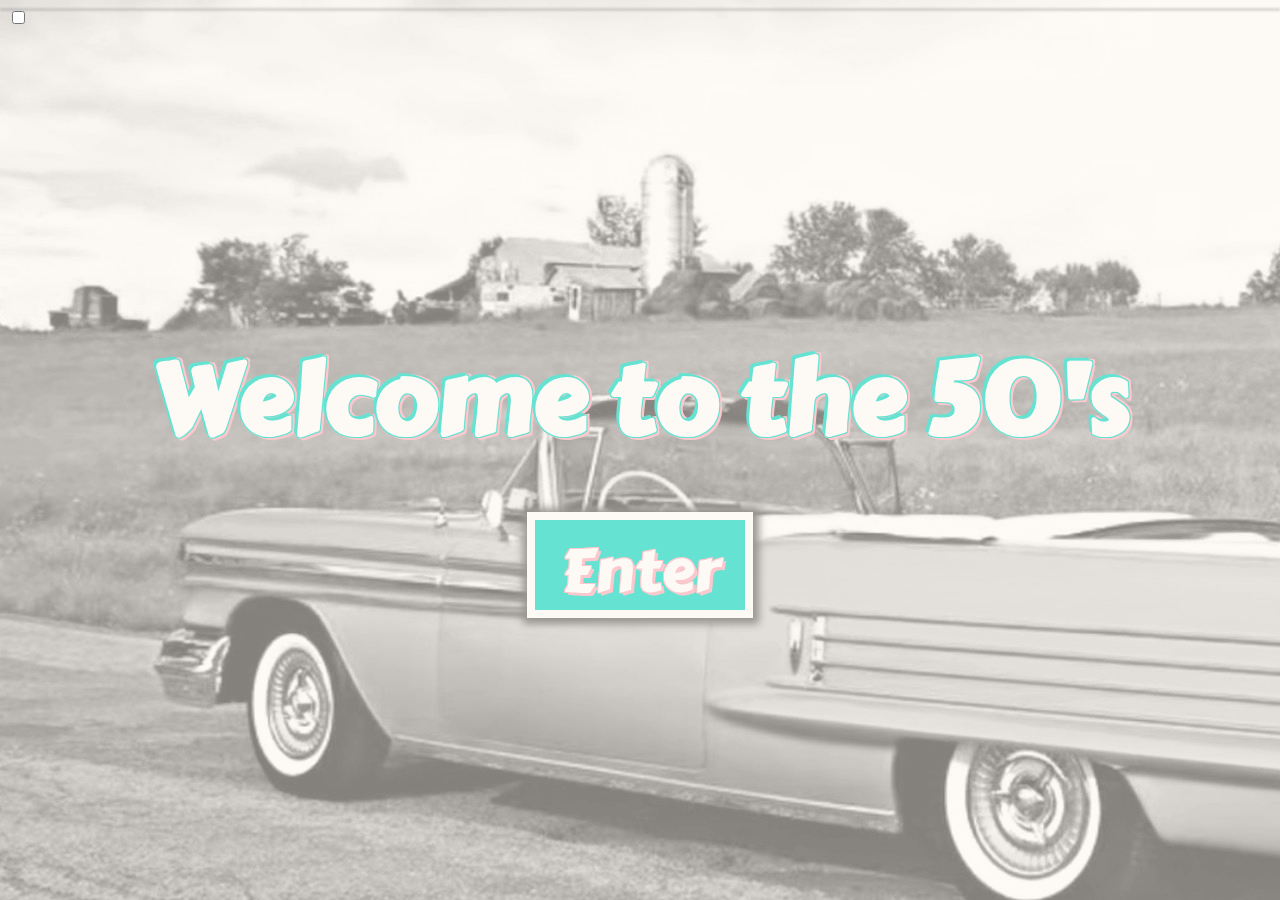
==== index.html @ 23007306 "first upload" ====
<!doctype html>
<html>
<head>
<meta charset="utf-8">
<title>Back to the 50's</title>
<link rel="stylesheet" type="text/css" href="css/frontpage.css">
<link rel="stylesheet" type="text/css" href="css/Screeneffect.css">
</head>

<body>
	
	

	
	
	
<div class="yellowing"></div>	
	
<div class="background"></div>	
	
	
<div class="screentearing2"></div>	
<div class="screentearing"></div>	
	
	
	
<a class="button50s" href="Main.html">Enter</a>	

	
<h1 class="tittle">Welcome to the 50's</h1>	
<h1 class="tittle2">Welcome to the 50's</h1>		
	
	
<div class="musicshowing">
	<form>
	<input id="muting" type="checkbox" name="mute" value="muting">
	<iframe class="spotify" src="https://open.spotify.com/embed/user/spotify/playlist/37i9dQZF1DWSV3Tk4GO2fq" width="380" height="300" frameborder="0" allowtransparency="true" allow="encrypted-media"></iframe>	
	</form>	
</div>	
	
</body>
</html>
---- css/frontpage.css ----
@charset "utf-8";
/* CSS Document */

@font-face {
  font-family: carter;
  src: url("/Font/CarterOne.ttf");
}
body{
font-family: carter;
	
}

#muting{
	z-index: 1;
	position: fixed;
}

input[type=checkbox]:checked ~ .spotify{ 
  display: block;
}

.spotify{
display: none;
position: fixed;
z-index: 0;
opacity: 0.7;
height: 80px;
top: 0%;
left: 0px;
margin: auto;
}
.background{
	background-image: url("../img/jpeg/1effddeb-74aa-4bd0-b36e-7b9f4e412cb3-1920-1080.jpg");
	background-attachment: fixed;
	opacity: 0.6;
	filter: grayscale(1);
	width: 100vw;
	height: 100%;
	margin: auto;
	left: 0px;
	top: 0px;
	position: fixed;


}
.button50s:hover{
animation-name: wiggle;
animation-iteration-count: 1;
animation-direction: normal;
animation-duration: 0.2s;
animation-fill-mode: forwards;
	
}

@keyframes wiggle{
	0%{transform: rotate(0deg);}
	25%{transform: rotate(5deg);}
	50%{transform: rotate(0deg);}
	75%{transform: rotate(-5deg);}
	100%{transform: rotate(0deg);}
}

.button50s{
	text-decoration-line: none;
	text-align: center;
	background-color: turquoise;
	color: white;
	font-size: 60px;
	padding: 5px;
	border-style: solid;
	border-color: white;
	border-width: 8px;
	opacity: 1;
	box-shadow: 1px 1px 8px 5px grey;
	position: fixed;
	margin: auto;
	width: 200px;
	height: 80px;
	left: 0px;
	right: 0px;
	top: 40vw;
	
   text-shadow:
       3px 3px 0 pink,
     -1px -1px 0 pink,  
      1px -1px 0 pink,
      -1px 1px 0 pink,
       1px 1px 0 pink;

}

.tittle{
	font-family: "carter";

	text-align: center;
	color: white;
	font-size: 100px;
	opacity: 1;
	position: fixed;
	margin: auto;
	width: 100%;
	height: 20vw;
	left: 0px;
	right: 0px;
	top: 0vw;
	bottom: 0vw;
	
   text-shadow:
       3px 3px 0 pink,
     -1px -1px 0 pink,  
      3px -2px 0 pink,
      -1px 1px 0 pink,
       2px 2px 0 pink;


}
.tittle2{
	font-family: "carter";
	
	text-align: center;
	color: white;
	font-size: 100px;
	opacity: 1;
	position: fixed;
	margin: auto;
	width: 100%;
	height: 20vw;
	left: 0px;
	right: 0px;
	top: 0vw;
	bottom: 0vw;
	text-shadow: 
	 -3px -3px 0 turquoise,
     1px 1px 0 turquoise,  
      -1px 1px 0 turquoise,
      1px -1px 0 turquoise,
       -1px -1px 0 turquoise;
	}
---- css/Screeneffect.css ----
@charset "utf-8";
/* CSS Document */

.screentearing{
opacity: 0.3;
height: 0.2vw;
width: 100vw;
background-color: grey;
filter: blur(1px);
left:0px;
margin: auto;
position: fixed;
animation-name: Tearingdown;
animation-duration: 8s;
animation-iteration-count: infinite;
z-index: 1;
pointer-events: none;
}

.screentearing2{
opacity: 0;
height: 0.2vw;
width: 100vw;
background-color: white;
filter: blur(1px);
left:0px;
margin: auto;
position: fixed;
animation-name: Tearingdown;
animation-duration: 8s;
animation-iteration-count: infinite;
animation-delay: 1s;
z-index: 1;
pointer-events: none;
}


.yellowing{
height: 100%;
width: 100vw;
position: fixed;
margin: none;
left:0px;
top: 0px;
background-color: antiquewhite;
z-index: 1;
background-blend-mode: difference;
opacity: 0.2;
pointer-events: none;
}

@keyframes Tearingdown{
	0%{
		top: -1vw;
		opacity: 0.3;
}
	100%{
		top: 100%;
		opacity: 0.3;
}
}
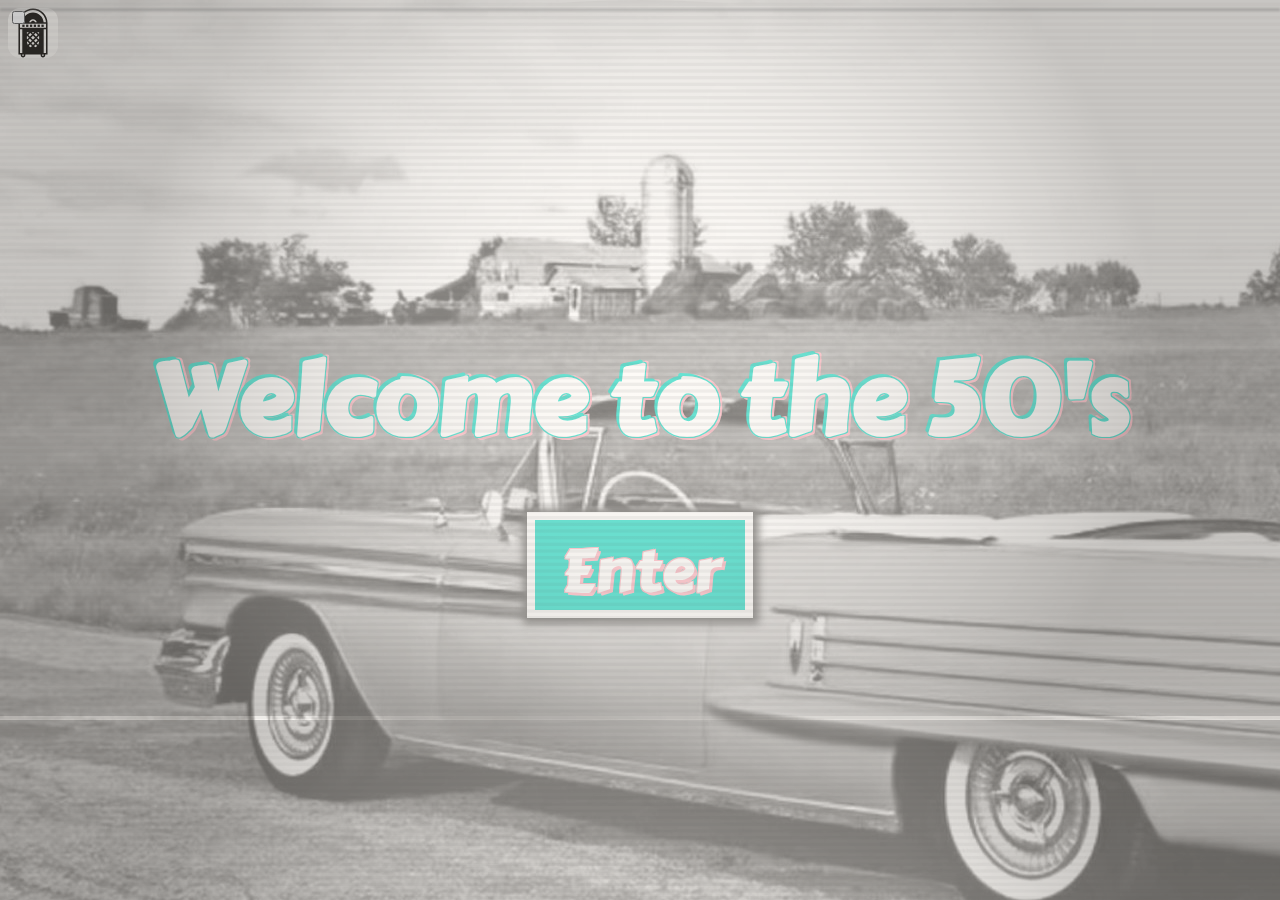
==== commit 7fc3e306: "sceenfinish Kim 07.01.2019 13:06" ====
--- a/index.html
+++ b/index.html
@@ -12,7 +12,7 @@
 	
 
 	
-	
+<div class="screen"></div>	
 	
 <div class="yellowing"></div>	
 	
@@ -34,6 +34,7 @@
 <div class="musicshowing">
 	<form>
 	<input id="muting" type="checkbox" name="mute" value="muting">
+	<label class="jukebox" for="mute"></label>
 	<iframe class="spotify" src="https://open.spotify.com/embed/user/spotify/playlist/37i9dQZF1DWSV3Tk4GO2fq" width="380" height="300" frameborder="0" allowtransparency="true" allow="encrypted-media"></iframe>	
 	</form>	
 </div>	
--- a/css/frontpage.css
+++ b/css/frontpage.css
@@ -15,8 +15,15 @@
 	position: fixed;
 }
 
-input[type=checkbox]:checked ~ .spotify{ 
+input[type=checkbox]:checked ~ label ~ .spotify{ 
   display: block;
+}
+
+.jukebox{
+width: 50px;
+height: 50px;
+position: fixed;
+background-image: url(../img/music.svg)
 }
 
 .spotify{
--- a/css/Screeneffect.css
+++ b/css/Screeneffect.css
@@ -1,5 +1,17 @@
 @charset "utf-8";
 /* CSS Document */
+
+.screen{
+position: fixed;
+width: 100vw;
+height: 100%;
+left: 0px;
+top:0px;
+background-image: url(../img/screen.svg);
+z-index: 5;
+opacity: 0.3;
+pointer-events: none;
+}
 
 .screentearing{
 opacity: 0.3;
